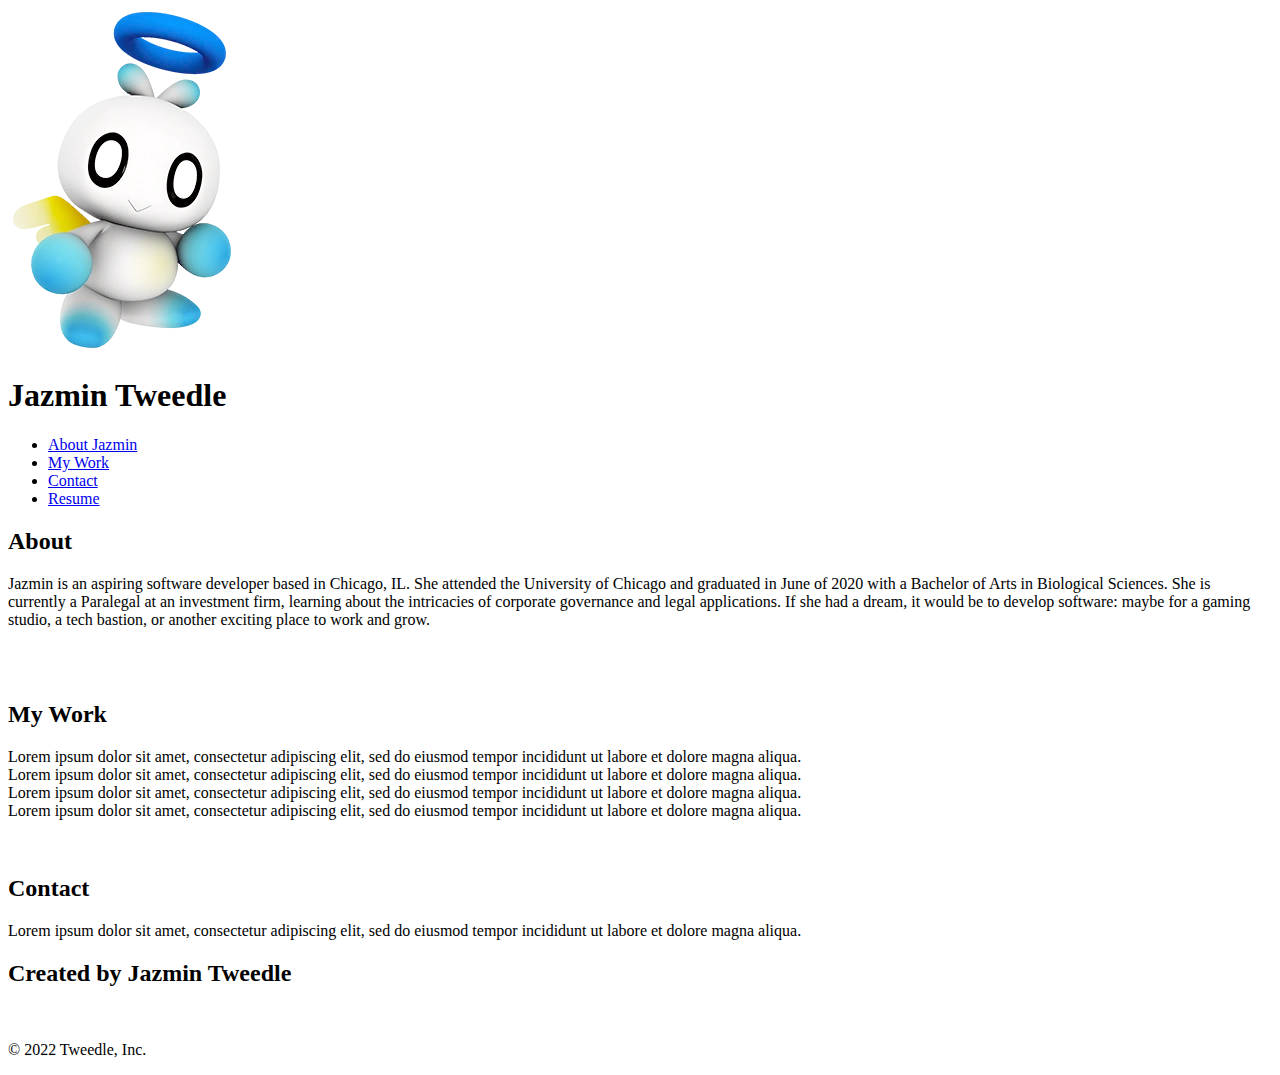
==== index.html @ 89bf0ac5 "revised flexboxes and about section" ====
<!DOCTYPE html>
<html lang="en">

<!-- Information -->
<head>
    <meta charset="UTF-8">
    <meta http-equiv="X-UA-Compatible" content="IE=edge">
    <meta name="viewport" content="width=device-width, initial-scale=1.0">
    <title>Portfolio - Jazmin Tweedle</title>
    <link rel="stylesheet" href="C:\Users\jazmi\desktop\bootcamp\Week-2-Portfolio\assets\styles.css">
    <link rel="stylesheet" href="C:\Users\jazmi\desktop\bootcamp\Week-2-Portfolio\assets\normalize.css">
</head>

<!-- Body -->
<body>
    <div id="page-container">
        <div id="content-wrap">

    <!-- Header -->
    <header>
            <img class="logo" src="images/hero-chao.webp" alt="logo">
            <h1>Jazmin Tweedle</h1>
            <!-- Navigation -->
        <nav>   
            <ul class = "nav-links">
                <li><a href ="#about-me">About Jazmin</a></li>
                <li><a href ="#my-work">My Work</a></li>
                <li><a href ="#contact">Contact</a></li>
                <li><a href ="https://drive.google.com/file/d/1QuauCASyBe2putELzdn6_G7fpBMCO565/view?usp=sharing">Resume</a></li>
            </ul>
        </nav>
    </header>

    <!-- Main with Sections -->
    <main>
        <div>
            <section id="about-me" class="main-sections">
                <section class="float-left-about"><h2>About</h2></section>
                <p>Jazmin is an aspiring software developer based in Chicago, IL. She attended the University of Chicago and graduated in June of 2020 with a Bachelor of Arts in Biological Sciences. She is currently a Paralegal at an investment firm, learning about the intricacies of corporate governance and legal applications. If she had a dream, it would be to develop software: maybe for a gaming studio, a tech bastion, or another exciting place to work and grow. 
                </p>
            </section>
            <br>
            <br>
            <section id="my-work" class="main-sections">
                <section class="float-left-work"><h2>My Work</h2></section>
                    <div class = container-work>
                        <div class="bigbox">
                            Lorem ipsum dolor sit amet, consectetur adipiscing elit, sed do eiusmod tempor incididunt ut labore et dolore magna aliqua.</div>
                        <div class = "small-squares">
                            <div class="square">Lorem ipsum dolor sit amet, consectetur adipiscing elit, sed do eiusmod tempor incididunt ut labore et dolore magna aliqua.</div>

                            <div class="square">Lorem ipsum dolor sit amet, consectetur adipiscing elit, sed do eiusmod tempor incididunt ut labore et dolore magna aliqua.</div>

                            <div class="square">Lorem ipsum dolor sit amet, consectetur adipiscing elit, sed do eiusmod tempor incididunt ut labore et dolore magna aliqua.</div>
                        </div>

                    </section>
            </section>
            <br>
            <br>
            <section id="contact" class="main-sections">
                <section class="float-left-contact"><h2>Contact</h2></section>
                <p class="float-right">Lorem ipsum dolor sit amet, consectetur adipiscing elit, sed do eiusmod tempor incididunt ut labore et dolore magna aliqua.</p>
            </section>
        </div>

    </main>

    <!-- Footer -->
    <footer id="footer">
        
        <h2>Created by Jazmin Tweedle</h2>
        <br>
        <p>
            &copy; 2022 Tweedle, Inc.
        </p>
    </footer>

</div>
</div>
</body>



</html>
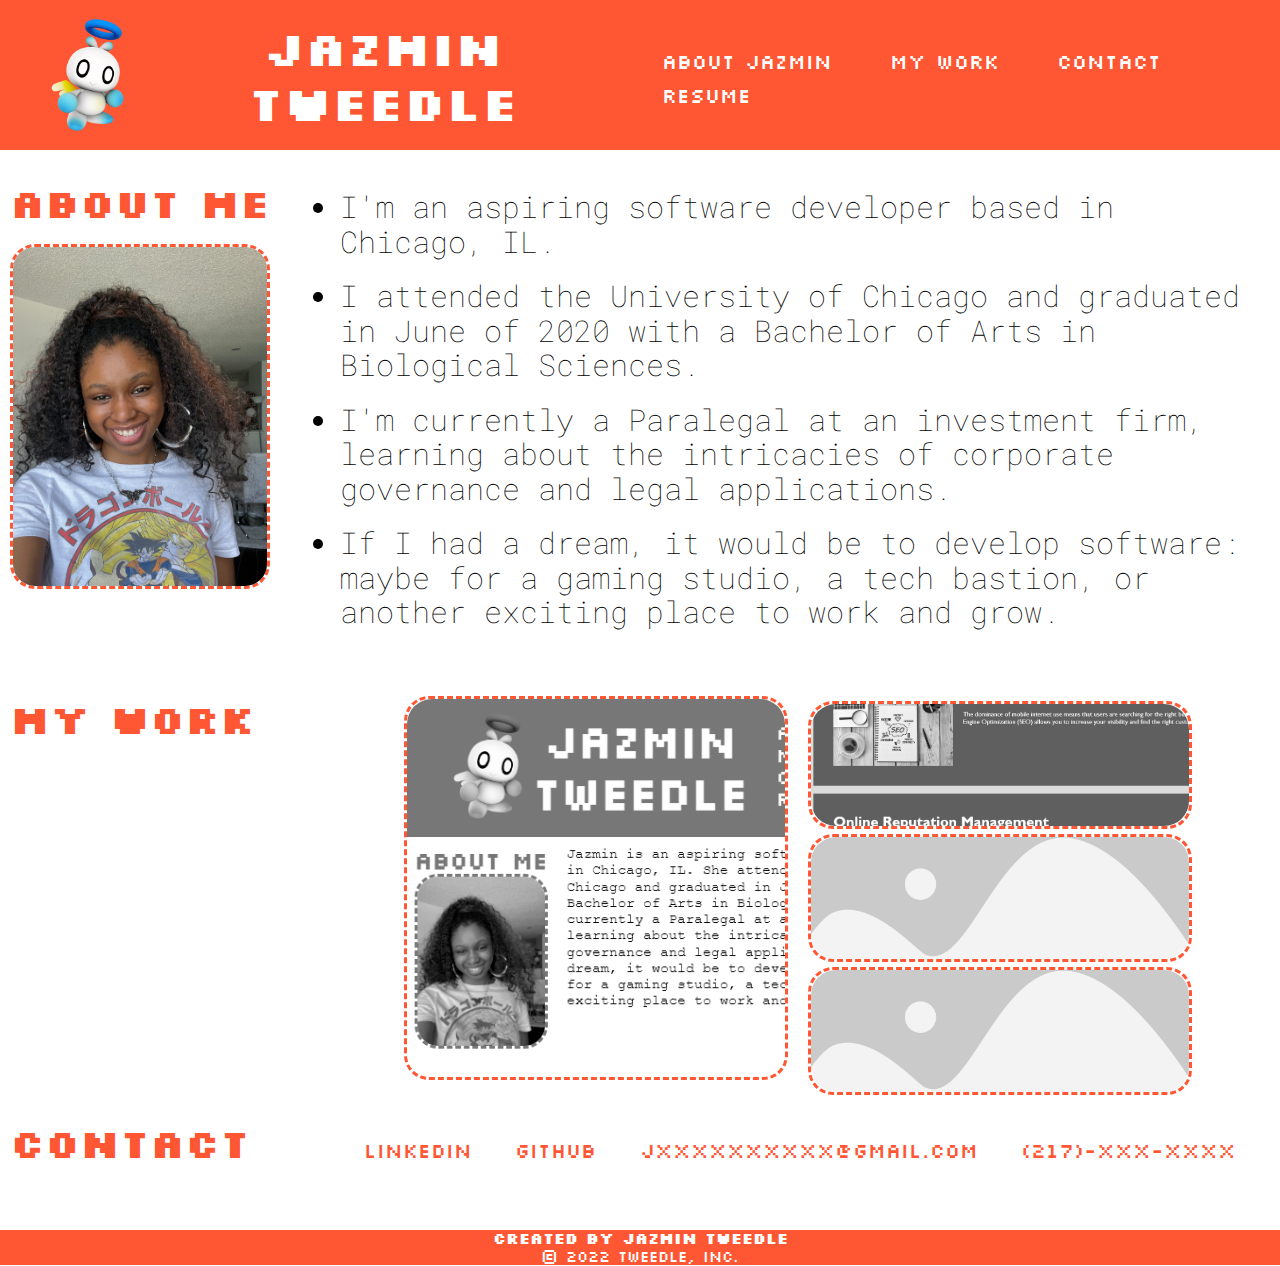
==== commit 6944f405: "several changes, finishing touches on website, made more responsive, created footer" ====
--- a/index.html
+++ b/index.html
@@ -1,85 +1,87 @@
 <!DOCTYPE html>
 <html lang="en">
-
-<!-- Information -->
 <head>
     <meta charset="UTF-8">
     <meta http-equiv="X-UA-Compatible" content="IE=edge">
     <meta name="viewport" content="width=device-width, initial-scale=1.0">
-    <title>Portfolio - Jazmin Tweedle</title>
-    <link rel="stylesheet" href="C:\Users\jazmi\desktop\bootcamp\Week-2-Portfolio\assets\styles.css">
-    <link rel="stylesheet" href="C:\Users\jazmi\desktop\bootcamp\Week-2-Portfolio\assets\normalize.css">
+    <title>Jazmin Tweedle</title>
+    <link rel="stylesheet" href="./assets/styles.css">
+    <link rel="stylesheet" href="./assets/normalize.css">
 </head>
 
-<!-- Body -->
 <body>
-    <div id="page-container">
-        <div id="content-wrap">
-
-    <!-- Header -->
-    <header>
-            <img class="logo" src="images/hero-chao.webp" alt="logo">
-            <h1>Jazmin Tweedle</h1>
-            <!-- Navigation -->
-        <nav>   
-            <ul class = "nav-links">
-                <li><a href ="#about-me">About Jazmin</a></li>
-                <li><a href ="#my-work">My Work</a></li>
-                <li><a href ="#contact">Contact</a></li>
-                <li><a href ="https://drive.google.com/file/d/1QuauCASyBe2putELzdn6_G7fpBMCO565/view?usp=sharing">Resume</a></li>
-            </ul>
-        </nav>
+    <header class="flexbox-header">
+        <img class="logo" src="images/hero-chao.webp" alt="logo">
+        <h1>Jazmin Tweedle</h1>
+        <!-- Navigation -->
+    <nav>   
+        <ul class = "nav-links">
+            <li><a href ="#about-me">About Jazmin</a></li>
+            <li><a href ="#my-work">My Work</a></li>
+            <li><a href ="#contact">Contact</a></li>
+            <li><a href ="https://drive.google.com/file/d/1QuauCASyBe2putELzdn6_G7fpBMCO565/view?usp=sharing">Resume</a></li>
+        </ul>
+    </nav>
     </header>
 
-    <!-- Main with Sections -->
-    <main>
-        <div>
-            <section id="about-me" class="main-sections">
-                <section class="float-left-about"><h2>About</h2></section>
-                <p>Jazmin is an aspiring software developer based in Chicago, IL. She attended the University of Chicago and graduated in June of 2020 with a Bachelor of Arts in Biological Sciences. She is currently a Paralegal at an investment firm, learning about the intricacies of corporate governance and legal applications. If she had a dream, it would be to develop software: maybe for a gaming studio, a tech bastion, or another exciting place to work and grow. 
-                </p>
-            </section>
+    <!-- About Me -->
+    <div class="flexbox-container1" id="about-me">
+        <div class="flexbox-item flexbox-headings">
+            <h2>About Me</h2>
             <br>
-            <br>
-            <section id="my-work" class="main-sections">
-                <section class="float-left-work"><h2>My Work</h2></section>
-                    <div class = container-work>
-                        <div class="bigbox">
-                            Lorem ipsum dolor sit amet, consectetur adipiscing elit, sed do eiusmod tempor incididunt ut labore et dolore magna aliqua.</div>
-                        <div class = "small-squares">
-                            <div class="square">Lorem ipsum dolor sit amet, consectetur adipiscing elit, sed do eiusmod tempor incididunt ut labore et dolore magna aliqua.</div>
+            
+            <div><img src="images/me.jpg.jpg" class="meimg"></div>
+        </div>
+        <div class="flexbox-item flexbox-content">
+            <ul><li>I'm an aspiring software developer based in Chicago, IL.</li> <li>I attended the University of Chicago and graduated in June of 2020 with a Bachelor of Arts in Biological Sciences.</li> <li>I'm currently a Paralegal at an investment firm, learning about the intricacies of corporate governance and legal applications.</li><li>If I had a dream, it would be to develop software: maybe for a gaming studio, a tech bastion, or another exciting place to work and grow.</li>  
+            </ul>
+        </div>
+      
+    </div>
+    <br>
+    <br>
+    <!-- My Work -->
+    <div class="flexbox-container2" id="my-work">
+        <div class="flexbox-item flexbox-headings">
+            <h2>My Work</h2>
+        </div>
+        <div class="flexbox-item flexbox-content">
+            <div class="flexbox-work">
+                    <div class="flexbox-workitembig color">
+                        <img src="images/portfolio1.png" class="projectimg">
+                    </div>
+                    <div class="flexbox-smallitems color">
+                        <div class="flexbox-workitemsmall" ><img src="images/portfolio2.png" class="projectimg"></div>
+                        <div class="flexbox-workitemsmall color"><img src="images/portfolio3.webp" class="projectimg"></div>
+                        <div class="flexbox-workitemsmall color"><img src="images/portfolio3.webp" class="projectimg"></div>
+                    </div>
+            </div>
+        </div>
+    </div>
 
-                            <div class="square">Lorem ipsum dolor sit amet, consectetur adipiscing elit, sed do eiusmod tempor incididunt ut labore et dolore magna aliqua.</div>
+    <!-- Contact -->
+    <div class="flexbox-container3" id="contact">
+        <div class="flexbox-item flexbox-headings">
+            <h2>Contact</h2>
+        </div>
+        <div class="flexbox-item flexbox-content">
+            <ul class = "ulcontact">
+                <li><a href ="https://www.linkedin.com/in/jazmin-renee/">LINKEDIN</a></li>
+                <li><a href ="https://github.com/jtweedle1">GITHUB</a></li>
+                <li><a href ="mailto:jXXXXXXXXXXX@gmail.com">JXXXXXXXXXX@GMAIL.COM</a></li>
+                <li><a href ="">(217)-xxx-xxxx</a></li>
+            </ul>
+        </div>
+    </div>
+    <footer class="flexbox-footer" >
+        <div >
+            <h3>Created by Jazmin Tweedle</h3>
 
-                            <div class="square">Lorem ipsum dolor sit amet, consectetur adipiscing elit, sed do eiusmod tempor incididunt ut labore et dolore magna aliqua.</div>
-                        </div>
-
-                    </section>
-            </section>
-            <br>
-            <br>
-            <section id="contact" class="main-sections">
-                <section class="float-left-contact"><h2>Contact</h2></section>
-                <p class="float-right">Lorem ipsum dolor sit amet, consectetur adipiscing elit, sed do eiusmod tempor incididunt ut labore et dolore magna aliqua.</p>
-            </section>
+            <p>
+                &copy; 2022 Tweedle, Inc.
+            </p>
         </div>
-
-    </main>
-
-    <!-- Footer -->
-    <footer id="footer">
-        
-        <h2>Created by Jazmin Tweedle</h2>
-        <br>
-        <p>
-            &copy; 2022 Tweedle, Inc.
-        </p>
     </footer>
-
-</div>
-</div>
 </body>
 
-
-
 </html>--- a/assets/styles.css
+++ b/assets/styles.css
@@ -0,0 +1,250 @@
+@import url('https://fonts.googleapis.com/css?family=Silkscreen');
+@import url('https://fonts.googleapis.com/css2?family=Alegreya&family=Alegreya+Sans&family=Merriweather&family=Merriweather+Sans&family=Nunito&family=Nunito+Sans&family=Quattrocento&family=Quattrocento+Sans&family=Roboto&family=Roboto+Mono&family=Roboto+Slab&display=swap');
+@import url('https://fonts.googleapis.com/css2?family=Alegreya&family=Alegreya+Sans&family=Merriweather&family=Merriweather+Sans&family=Nunito&family=Nunito+Sans&family=Quattrocento&family=Quattrocento+Sans&family=Roboto&family=Roboto+Mono:wght@100&display=swap');
+
+
+* {
+    box-sizing: border-box;
+    margin: 0;
+    padding: 0;
+    background-color:#ffffff;
+}
+
+a {
+    display: inline-block;
+    font-family: "Silkscreen";
+    font-size: 20px;
+    color: #FF5733;
+    text-decoration: none;
+    padding: 0px 10px;
+    background-color: #FF5733;
+}
+
+p {
+    font-family: 'Roboto Mono';
+    font-weight: lighter;
+    font-size: 30px;
+}
+
+h1 {
+    font-family: "Silkscreen";
+    font-size: 40px;
+    color: #ffffff;
+    text-decoration: none;
+    padding: 0px 10px;
+    background-color: #FF5733;
+    text-align: center;
+}
+
+h2 {
+    font-family: "Silkscreen";
+    color:#FF5733;
+    font-size: 40px;
+}
+
+ul {
+    font-family: 'Roboto Mono';
+    font-weight: lighter;
+    font-size: 30px;
+}
+
+ul li {
+    padding: 10px 0px;
+}
+
+/* Header */
+
+.flexbox-header {
+    display: flex;
+    justify-content: space-between;
+    align-items: center;    
+    height: 150px !important;
+    background-color: #FF5733;
+    clear: both;
+}
+
+.logo {
+    width: 125px;
+    cursor: pointer;
+    padding-left: 50px;
+    object-fit: contain;
+}
+
+header img {
+    background-color: #FF5733;
+    display: inline-block;
+}
+
+header li, header a {
+    display: inline-block;
+    font-family: "Silkscreen";
+    font-size: 20px;
+    color: #FFFFFF;
+    text-decoration: none;
+    padding: 0px 10px;
+    background-color: #FF5733;
+}
+
+.nav-links {
+    background-color: #FF5733;
+    display: inline-block;
+}
+
+/* Body */
+
+img {
+    width: 100%;
+    height: 100%; 
+}
+
+.meimg {
+    border: 3px solid #FF5733;
+    object-fit: cover;
+    border-style: dashed;
+    border-radius: 25px;
+    background-color: white;
+}
+
+.projectimg {
+    object-fit: cover;
+    border-radius: 25px;
+}
+
+.color img{
+    filter: grayscale(100%);
+    -webkit-filter: grayscale(100%);
+    -webkit-transition: all 1s ease;
+    }
+    
+.color img:hover{
+    filter: grayscale(0%);
+    filter: gray;
+    -webkit-filter: grayscale(0%);
+    filter: none;
+    transition: 1s ease;
+}
+
+div.flexbox-smallitems {
+    width:auto;
+    height:auto;
+}
+
+.flexbox-container1 {
+    margin-top: 20px;
+    display: flex;
+}
+
+.flexbox-container2 {
+    display: flex;
+}
+
+.flexbox-container3 {
+    display: flex;
+}
+
+
+.flexbox-item {
+    margin: 10px;
+    background-color: white;
+    min-height: 100px;
+}
+
+
+.flexbox-content {
+    flex-grow: 1; 
+}
+
+.flexbox-headings {
+    white-space: nowrap;
+    flex-direction: column;
+    flex-shrink: 0;
+    flex-basis: 300px;
+    padding-right: 50px;
+}
+
+.flexbox-work {
+    display: flex;
+    justify-content: center;
+    flex-direction: row;
+    flex-wrap: wrap;
+    grid-gap: 15px;
+    margin: 0 auto;
+}
+
+.flexbox-workitembig {
+    border: 3px solid #FF5733;
+    border-style: dashed;
+    border-radius: 25px;
+    background-color: white;
+    max-width: 600px;
+    max-height: 600px;
+    width: 30vw;
+    height: 30vw;
+}
+
+.flexbox-workitemsmall {
+    border: 3px solid #FF5733;
+    border-style: dashed;
+    border-radius: 25px;
+    background-color: white;
+    width: 30vw;
+    height: 10vw;
+    margin: 5px;
+}
+
+.flexbox-smallitems
+
+.listrow {
+    display: flex;
+}
+
+ul.ulcontact {
+    display: flex;
+    flex-direction: row;
+    justify-content: space-evenly;
+    list-style: none
+}
+
+ul.ulcontact li {
+    color: #FF5733
+}
+
+/* Footer */
+
+.flexbox-footer {
+    display: flex;
+    justify-content: center;
+    background-color: #FF5733;
+}
+ 
+ footer p, footer h3 {
+     font-family: "Silkscreen";
+     font-size: 15px;
+     color: #ffffff;
+     text-decoration: none;
+     text-align: center;
+     background-color: #FF5733;
+ }
+
+@media screen and (max-width: 480px) {
+    h2 {
+        font-size: 25px;
+    }
+
+    ul {
+        font-size: 15px;
+    }
+}
+
+@media screen and (max-width: 640px) {
+    h2 {
+        font-size: 25px;
+    }
+    ul {
+        font-size: 15px;
+    }
+}
+
+@media screen and (max-width: 992px) {
+
+}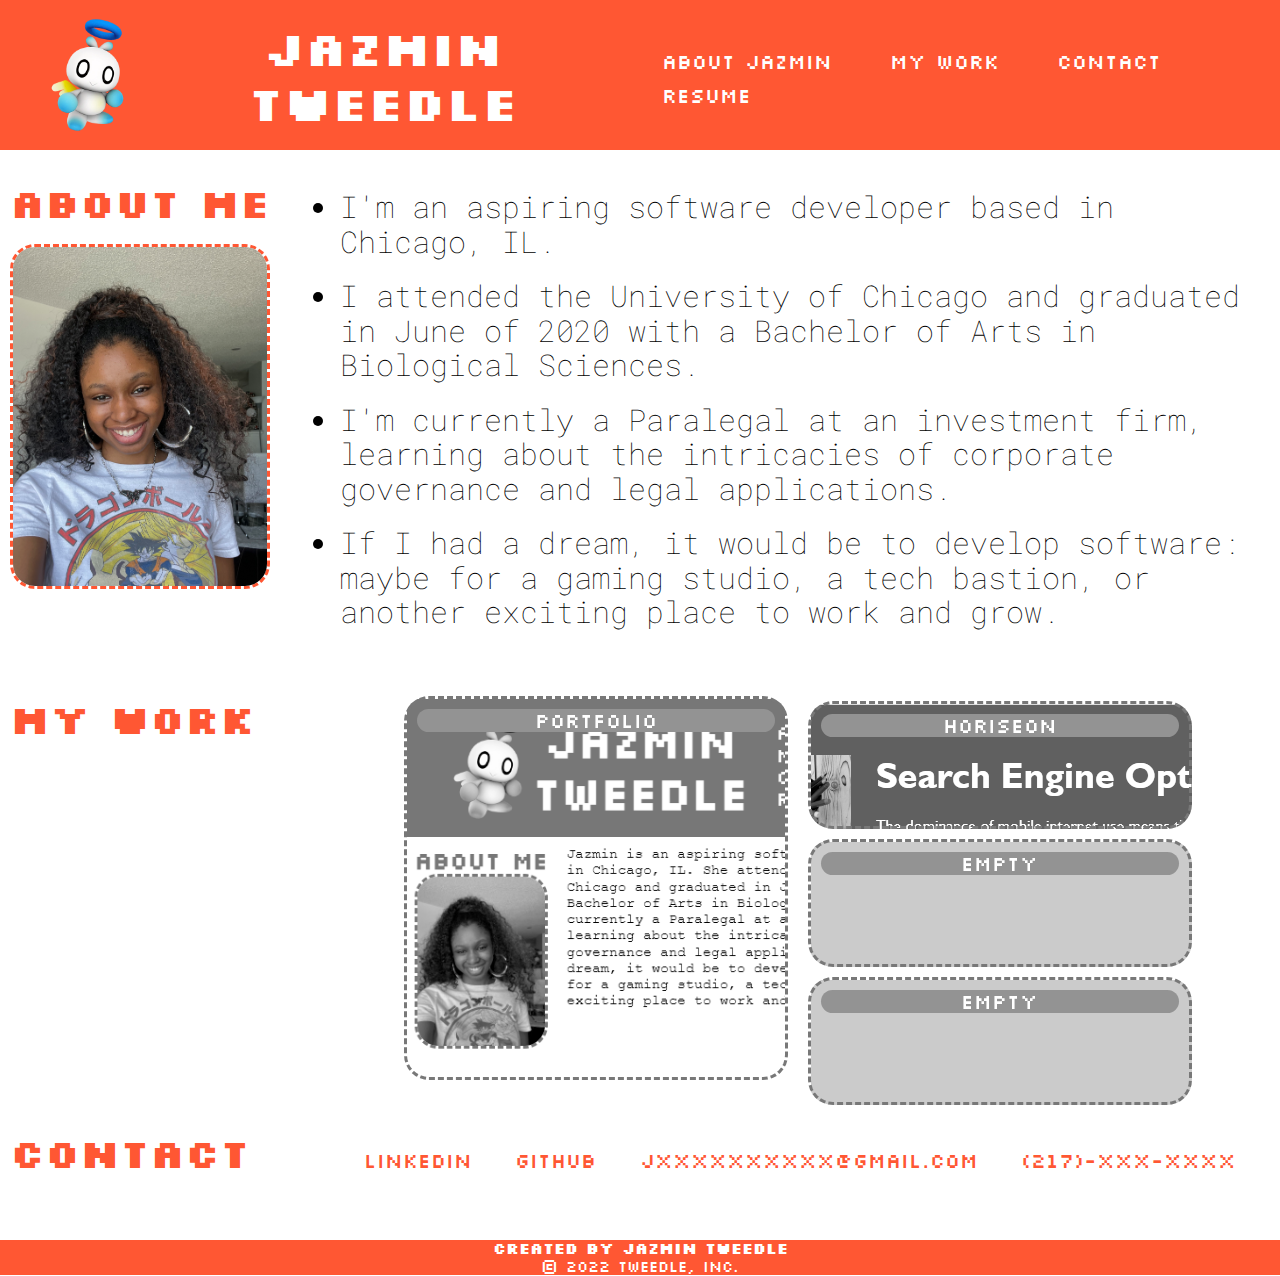
==== commit c7b87eeb: "edited README, put finishing touches on website, fixed several errors like white line in header, foo" ====
--- a/index.html
+++ b/index.html
@@ -47,13 +47,25 @@
         </div>
         <div class="flexbox-item flexbox-content">
             <div class="flexbox-work">
-                    <div class="flexbox-workitembig color">
-                        <img src="images/portfolio1.png" class="projectimg">
-                    </div>
+                <a href="https://google.com" class="work1">
+                        <span>Portfolio</span>
+                </a>
                     <div class="flexbox-smallitems color">
-                        <div class="flexbox-workitemsmall" ><img src="images/portfolio2.png" class="projectimg"></div>
-                        <div class="flexbox-workitemsmall color"><img src="images/portfolio3.webp" class="projectimg"></div>
-                        <div class="flexbox-workitemsmall color"><img src="images/portfolio3.webp" class="projectimg"></div>
+                        <div>
+                            <a href="https://jtweedle1.github.io/Week-1-Horiseon-Solution-Webpage/" class="work2">
+                                <span>Horiseon</span>
+                            </a>
+                        </div>
+                        <div>
+                            <a href="https://google.com" class="work3">
+                                <span>Empty</span>
+                            </a>
+                        </div>
+                        <div>
+                            <a href="https://google.com" class="work3">
+                                <span>Empty</span>
+                            </a>
+                        </div>
                     </div>
             </div>
         </div>
@@ -73,8 +85,9 @@
             </ul>
         </div>
     </div>
+    <!-- Footer -->
     <footer class="flexbox-footer" >
-        <div >
+        <div>
             <h3>Created by Jazmin Tweedle</h3>
 
             <p>
--- a/assets/styles.css
+++ b/assets/styles.css
@@ -8,6 +8,12 @@
     margin: 0;
     padding: 0;
     background-color:#ffffff;
+}
+
+body {
+    min-height: 100vh;
+    display: flex;
+    flex-direction: column;
 }
 
 a {
@@ -20,6 +26,7 @@
     background-color: #FF5733;
 }
 
+
 p {
     font-family: 'Roboto Mono';
     font-weight: lighter;
@@ -40,6 +47,10 @@
     font-family: "Silkscreen";
     color:#FF5733;
     font-size: 40px;
+}
+
+nav {
+    background-color: #FF5733;
 }
 
 ul {
@@ -110,13 +121,13 @@
     border-radius: 25px;
 }
 
-.color img{
+.color a.flexbox-item.work1{
     filter: grayscale(100%);
     -webkit-filter: grayscale(100%);
     -webkit-transition: all 1s ease;
     }
     
-.color img:hover{
+.color a.flexbox-item.work1:hover{
     filter: grayscale(0%);
     filter: gray;
     -webkit-filter: grayscale(0%);
@@ -171,16 +182,6 @@
     margin: 0 auto;
 }
 
-.flexbox-workitembig {
-    border: 3px solid #FF5733;
-    border-style: dashed;
-    border-radius: 25px;
-    background-color: white;
-    max-width: 600px;
-    max-height: 600px;
-    width: 30vw;
-    height: 30vw;
-}
 
 .flexbox-workitemsmall {
     border: 3px solid #FF5733;
@@ -191,8 +192,6 @@
     height: 10vw;
     margin: 5px;
 }
-
-.flexbox-smallitems
 
 .listrow {
     display: flex;
@@ -215,6 +214,7 @@
     display: flex;
     justify-content: center;
     background-color: #FF5733;
+    margin-top: auto;
 }
  
  footer p, footer h3 {
@@ -226,6 +226,87 @@
      background-color: #FF5733;
  }
 
+span {
+    display: flex;
+    justify-content: center;
+    margin-top: 10px;
+    color: #ffffff;
+    background-color: #08B4EA;
+    border-radius: 25px;
+}
+
+ .work1 {
+    filter: grayscale(100%);
+    -webkit-filter: grayscale(100%);
+    background-image: url("../images/portfolio1.png");
+    background-size: contain;
+    background-repeat: no-repeat;
+    border: 3px solid #FF5733;
+    border-style: dashed;
+    border-radius: 25px;
+    background-color: white;
+    max-width: 600px;
+    max-height: 600px;
+    width: 30vw;
+    height: 30vw;
+ }
+
+ .work1:hover {
+    filter: grayscale(0%);
+    filter: gray;
+    -webkit-filter: grayscale(0%);
+    filter: none;
+    transition: 1s ease;
+ }
+
+ .work2 {
+    filter: grayscale(100%);
+    -webkit-filter: grayscale(100%);
+    background-image: url("../images/portfolio2.png");
+    background-size: fill;
+    background-repeat: no-repeat;
+    width: 30vw;
+    border: 3px solid #FF5733;
+    border-style: dashed;
+    border-radius: 25px;
+    background-color: white;
+    width: 30vw;
+    height: 10vw;
+    margin: 5px;
+ }
+
+ .work2:hover {
+    filter: grayscale(0%);
+    filter: gray;
+    -webkit-filter: grayscale(0%);
+    filter: none;
+    transition: 1s ease;
+ }
+
+ .work3 {
+    filter: grayscale(100%);
+    -webkit-filter: grayscale(100%);
+    background-image: url("../images/portfolio3.png");
+    background-size: fill;
+    background-repeat: no-repeat;
+    width: 30vw;
+    border: 3px solid #FF5733;
+    border-style: dashed;
+    border-radius: 25px;
+    background-color: white;
+    width: 30vw;
+    height: 10vw;
+    margin: 5px;
+ }
+
+ .work3:hover {
+    filter: grayscale(0%);
+    filter: gray;
+    -webkit-filter: grayscale(0%);
+    filter: none;
+    transition: 1s ease;
+ }
+
 @media screen and (max-width: 480px) {
     h2 {
         font-size: 25px;
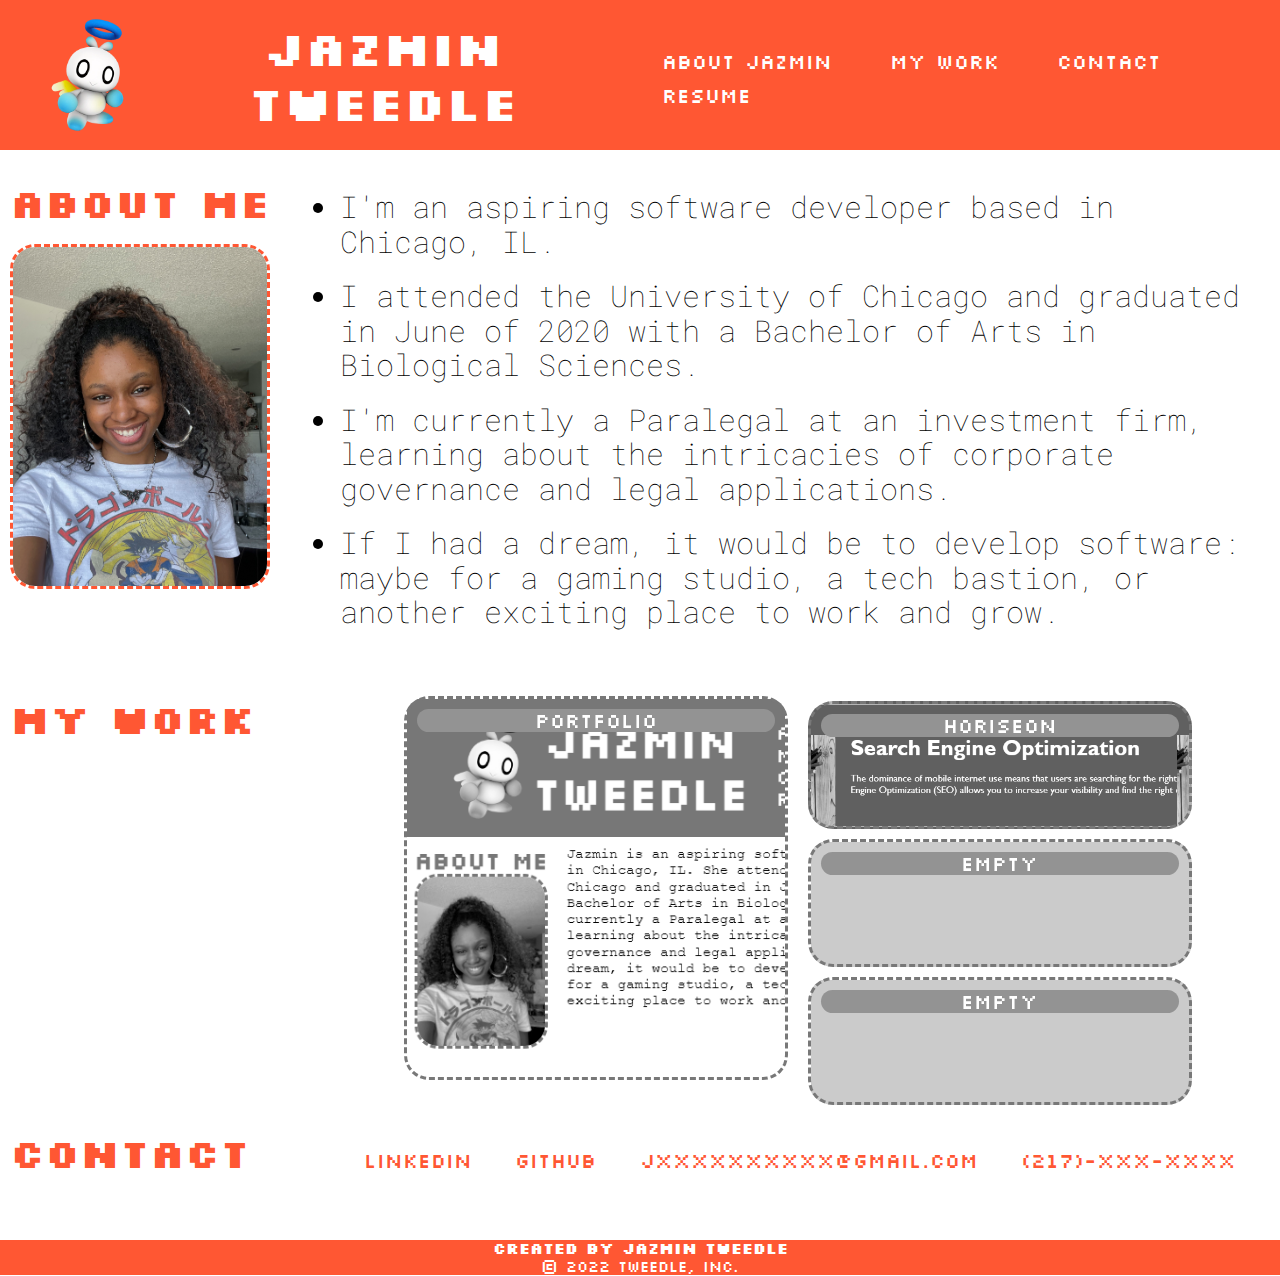
==== commit 9aee5d94: "added link to first portfolio image" ====
--- a/index.html
+++ b/index.html
@@ -47,7 +47,7 @@
         </div>
         <div class="flexbox-item flexbox-content">
             <div class="flexbox-work">
-                <a href="https://google.com" class="work1">
+                <a href="https://jtweedle1.github.io/Week-2-Portfolio/" class="work1">
                         <span>Portfolio</span>
                 </a>
                     <div class="flexbox-smallitems color">
--- a/assets/styles.css
+++ b/assets/styles.css
@@ -263,9 +263,8 @@
     filter: grayscale(100%);
     -webkit-filter: grayscale(100%);
     background-image: url("../images/portfolio2.png");
-    background-size: fill;
-    background-repeat: no-repeat;
-    width: 30vw;
+    background-size: contain;
+    background-repeat: repeat;
     border: 3px solid #FF5733;
     border-style: dashed;
     border-radius: 25px;
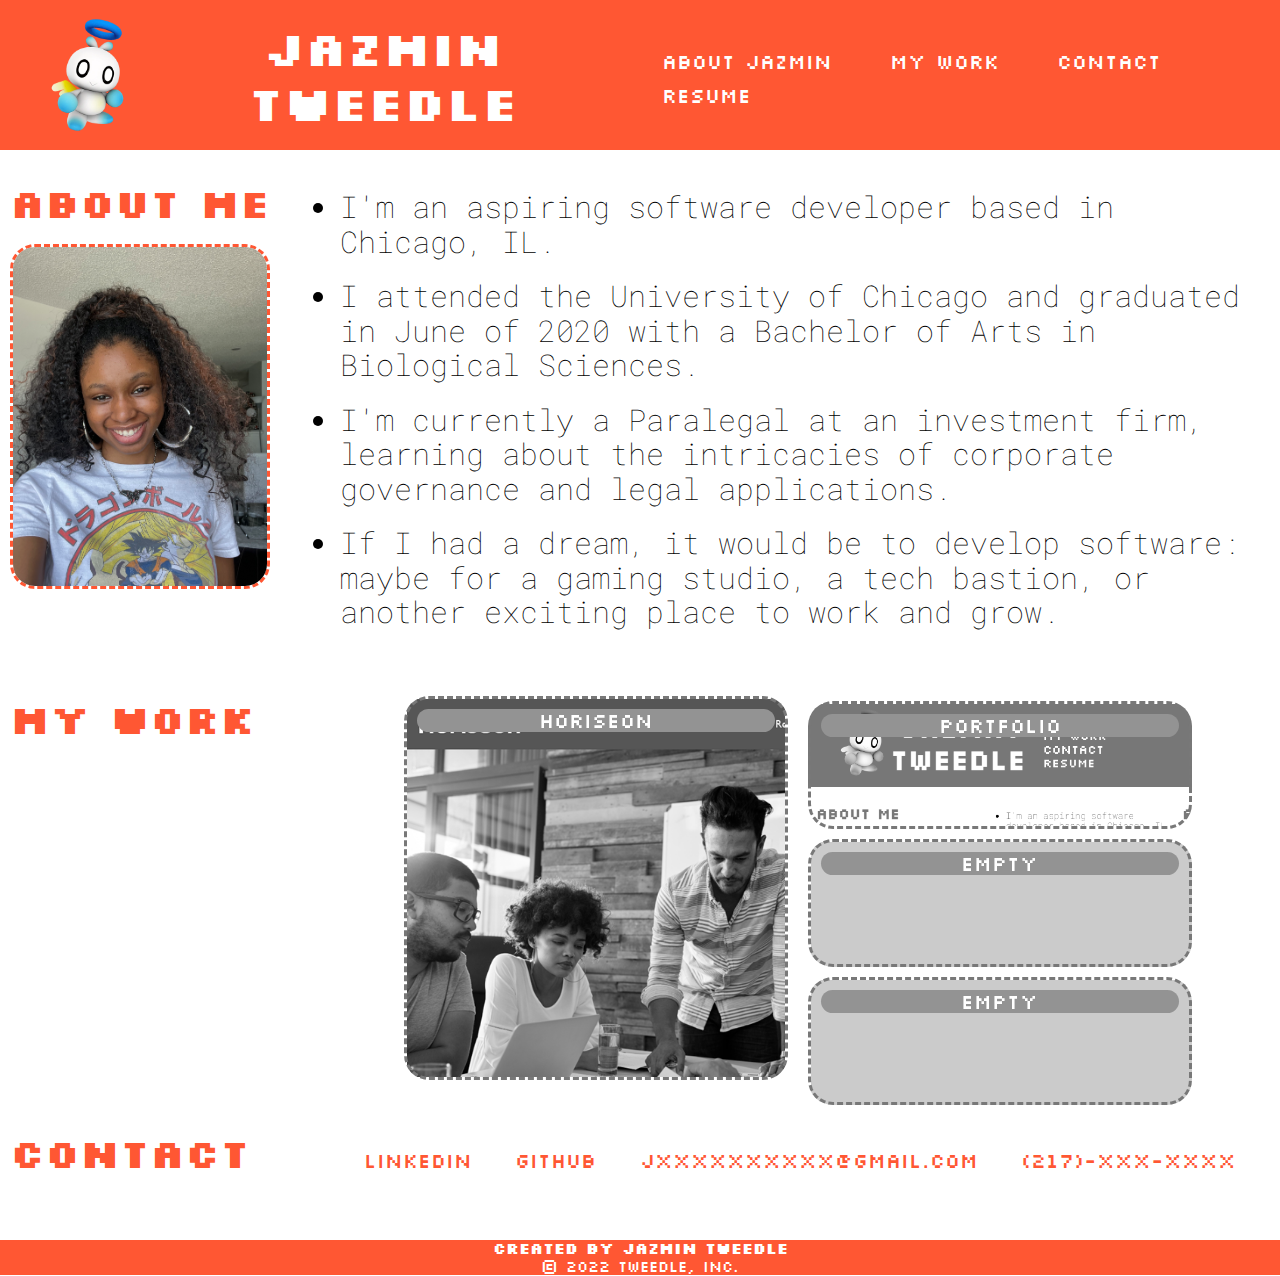
==== commit d1636748: "swapped links and images per assignment instructions" ====
--- a/index.html
+++ b/index.html
@@ -47,13 +47,13 @@
         </div>
         <div class="flexbox-item flexbox-content">
             <div class="flexbox-work">
-                <a href="https://jtweedle1.github.io/Week-2-Portfolio/" class="work1">
-                        <span>Portfolio</span>
+                <a href="https://jtweedle1.github.io/Week-1-Horiseon-Solution-Webpage/" class="work1">
+                        <span>Horiseon</span>
                 </a>
                     <div class="flexbox-smallitems color">
                         <div>
-                            <a href="https://jtweedle1.github.io/Week-1-Horiseon-Solution-Webpage/" class="work2">
-                                <span>Horiseon</span>
+                            <a href="https://jtweedle1.github.io/Week-2-Portfolio/" class="work2">
+                                <span>Portfolio</span>
                             </a>
                         </div>
                         <div>
--- a/assets/styles.css
+++ b/assets/styles.css
@@ -264,7 +264,7 @@
     -webkit-filter: grayscale(100%);
     background-image: url("../images/portfolio2.png");
     background-size: contain;
-    background-repeat: repeat;
+    background-repeat: repeat-x;
     border: 3px solid #FF5733;
     border-style: dashed;
     border-radius: 25px;
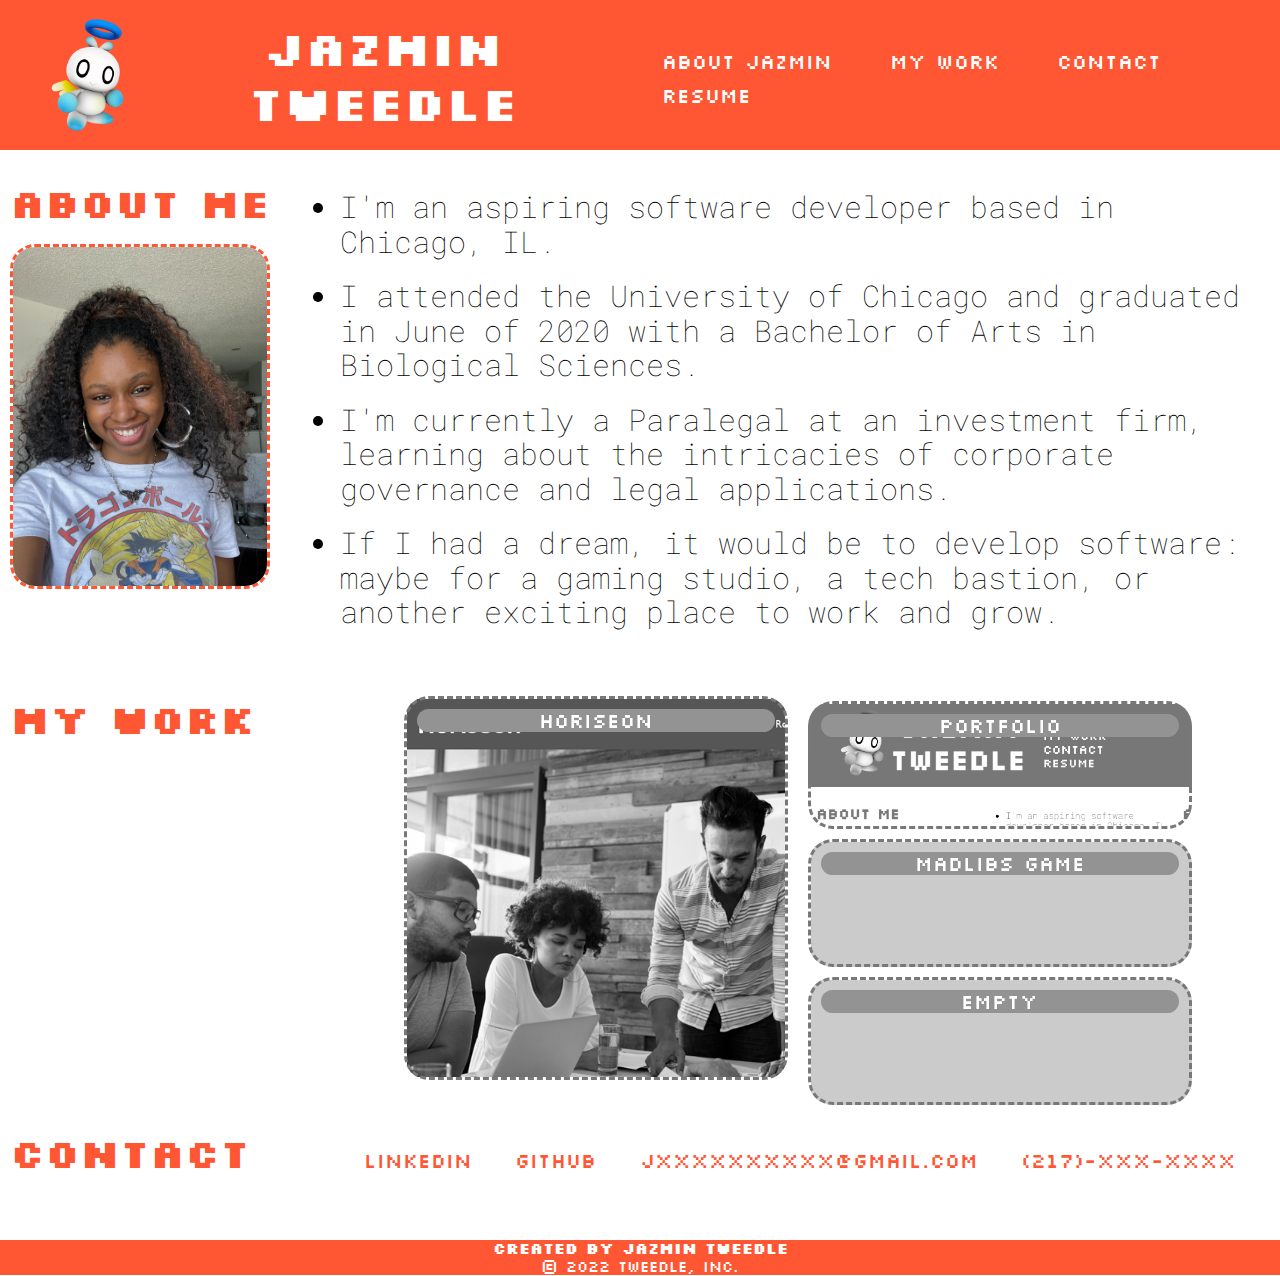
==== commit f666855f: "add portfolio link to madlibs website" ====
--- a/index.html
+++ b/index.html
@@ -57,8 +57,8 @@
                             </a>
                         </div>
                         <div>
-                            <a href="https://google.com" class="work3">
-                                <span>Empty</span>
+                            <a href="https://theincrediblehulksmash.github.io/RandomMadlib/" class="work3">
+                                <span>Madlibs Game</span>
                             </a>
                         </div>
                         <div>
@@ -97,4 +97,4 @@
     </footer>
 </body>
 
-</html>+</html>
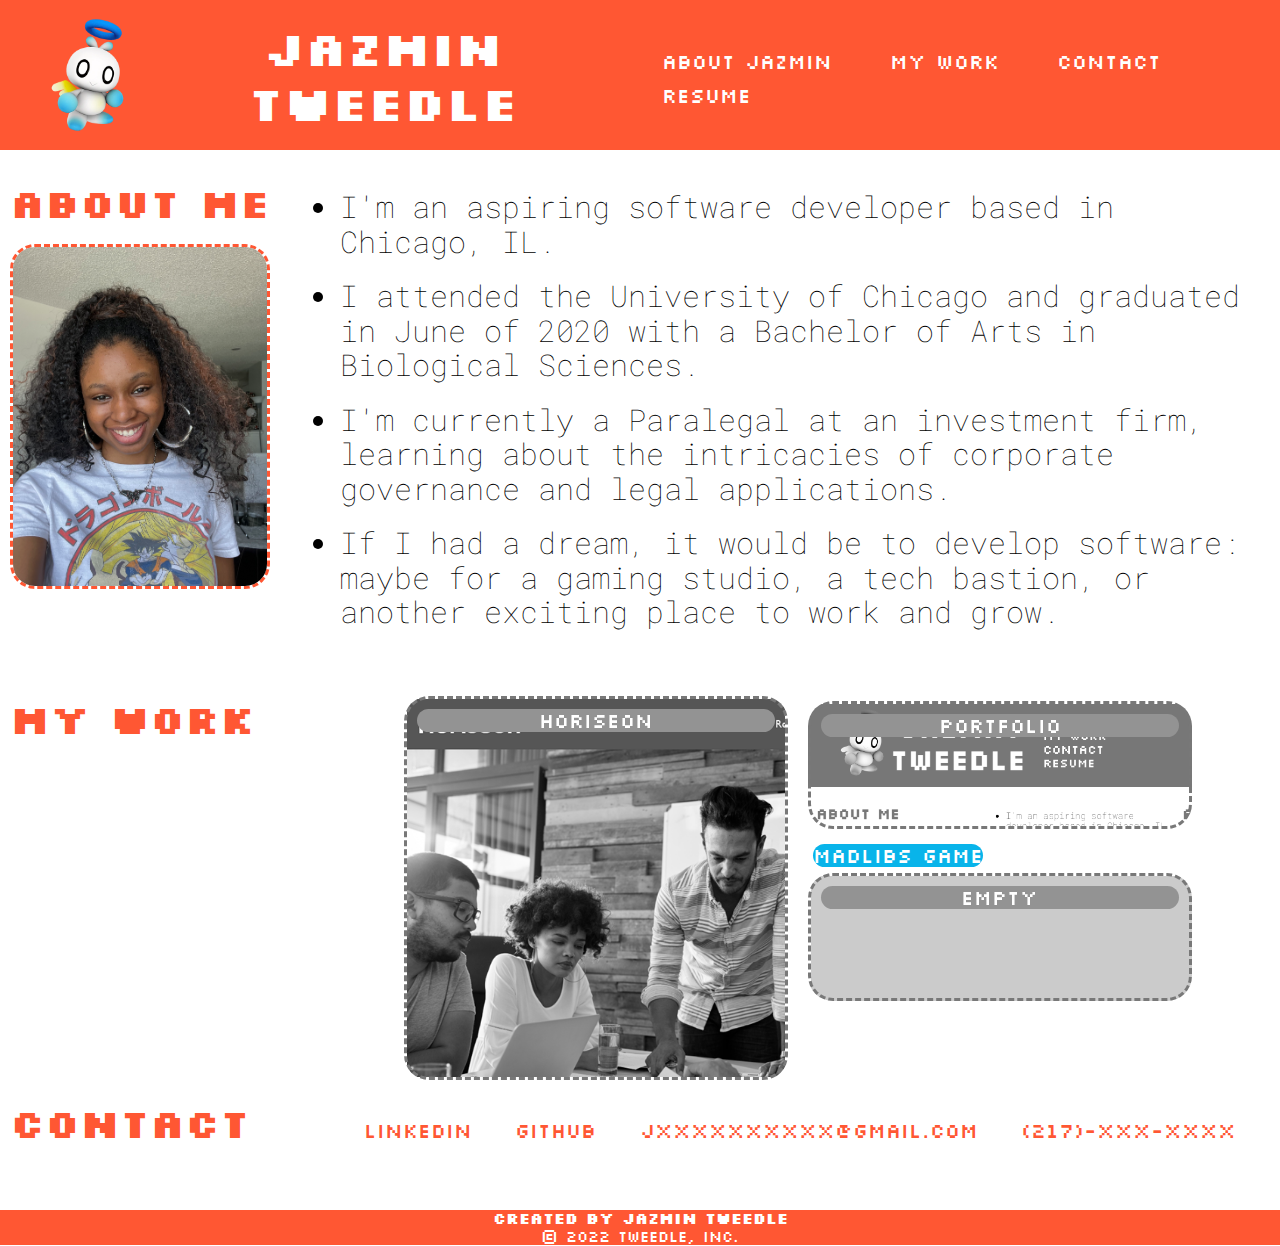
==== commit d0c4689d: "changed class on div" ====
--- a/index.html
+++ b/index.html
@@ -57,7 +57,7 @@
                             </a>
                         </div>
                         <div>
-                            <a href="https://theincrediblehulksmash.github.io/RandomMadlib/" class="work3">
+                            <a href="https://theincrediblehulksmash.github.io/RandomMadlib/" class="work4">
                                 <span>Madlibs Game</span>
                             </a>
                         </div>
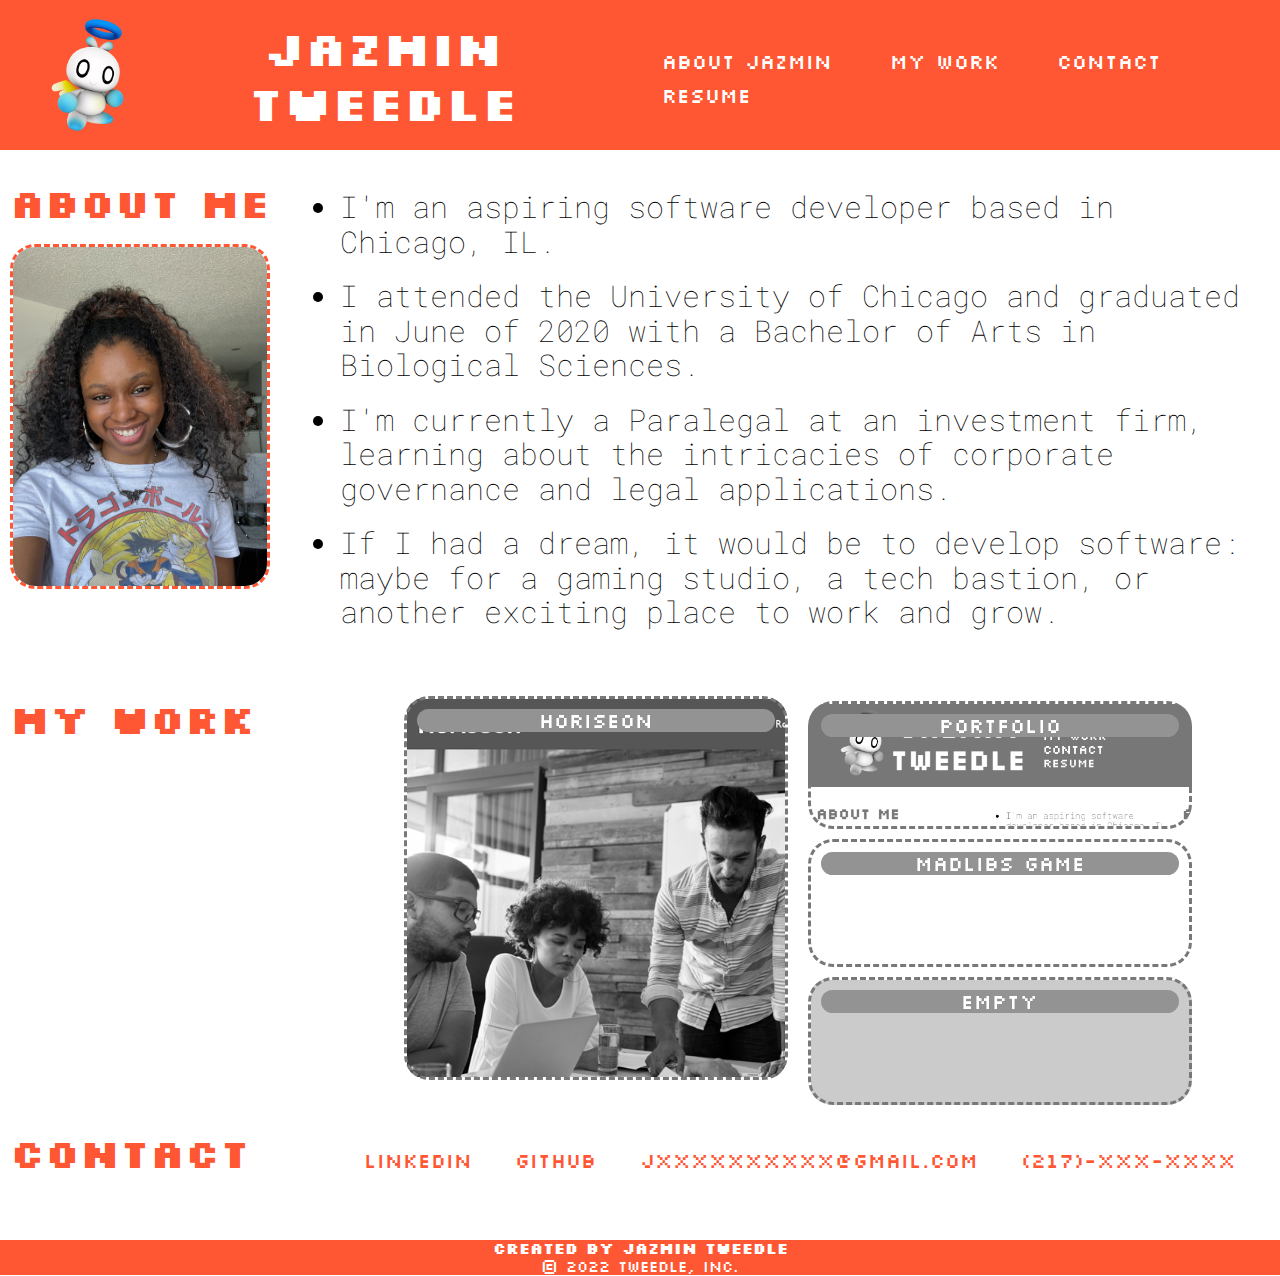
==== commit ef1ed6c9: "fixed class issue" ====
--- a/index.html
+++ b/index.html
@@ -57,12 +57,12 @@
                             </a>
                         </div>
                         <div>
-                            <a href="https://theincrediblehulksmash.github.io/RandomMadlib/" class="work4">
+                            <a href="https://theincrediblehulksmash.github.io/RandomMadlib/" class="work3">
                                 <span>Madlibs Game</span>
                             </a>
                         </div>
                         <div>
-                            <a href="https://google.com" class="work3">
+                            <a href="https://google.com" class="work4">
                                 <span>Empty</span>
                             </a>
                         </div>
--- a/assets/styles.css
+++ b/assets/styles.css
@@ -285,6 +285,30 @@
  .work3 {
     filter: grayscale(100%);
     -webkit-filter: grayscale(100%);
+    background-image: url("https://i.ibb.co/BVSTTd7/screenshot.png");
+    background-size: fill;
+    background-repeat: no-repeat;
+    width: 30vw;
+    border: 3px solid #FF5733;
+    border-style: dashed;
+    border-radius: 25px;
+    background-color: white;
+    width: 30vw;
+    height: 10vw;
+    margin: 5px;
+ }
+
+ .work3:hover {
+    filter: grayscale(0%);
+    filter: gray;
+    -webkit-filter: grayscale(0%);
+    filter: none;
+    transition: 1s ease;
+ }
+
+ .work4 {
+    filter: grayscale(100%);
+    -webkit-filter: grayscale(100%);
     background-image: url("../images/portfolio3.png");
     background-size: fill;
     background-repeat: no-repeat;
@@ -298,7 +322,7 @@
     margin: 5px;
  }
 
- .work3:hover {
+ .work4:hover {
     filter: grayscale(0%);
     filter: gray;
     -webkit-filter: grayscale(0%);
@@ -327,4 +351,4 @@
 
 @media screen and (max-width: 992px) {
 
-}+}
